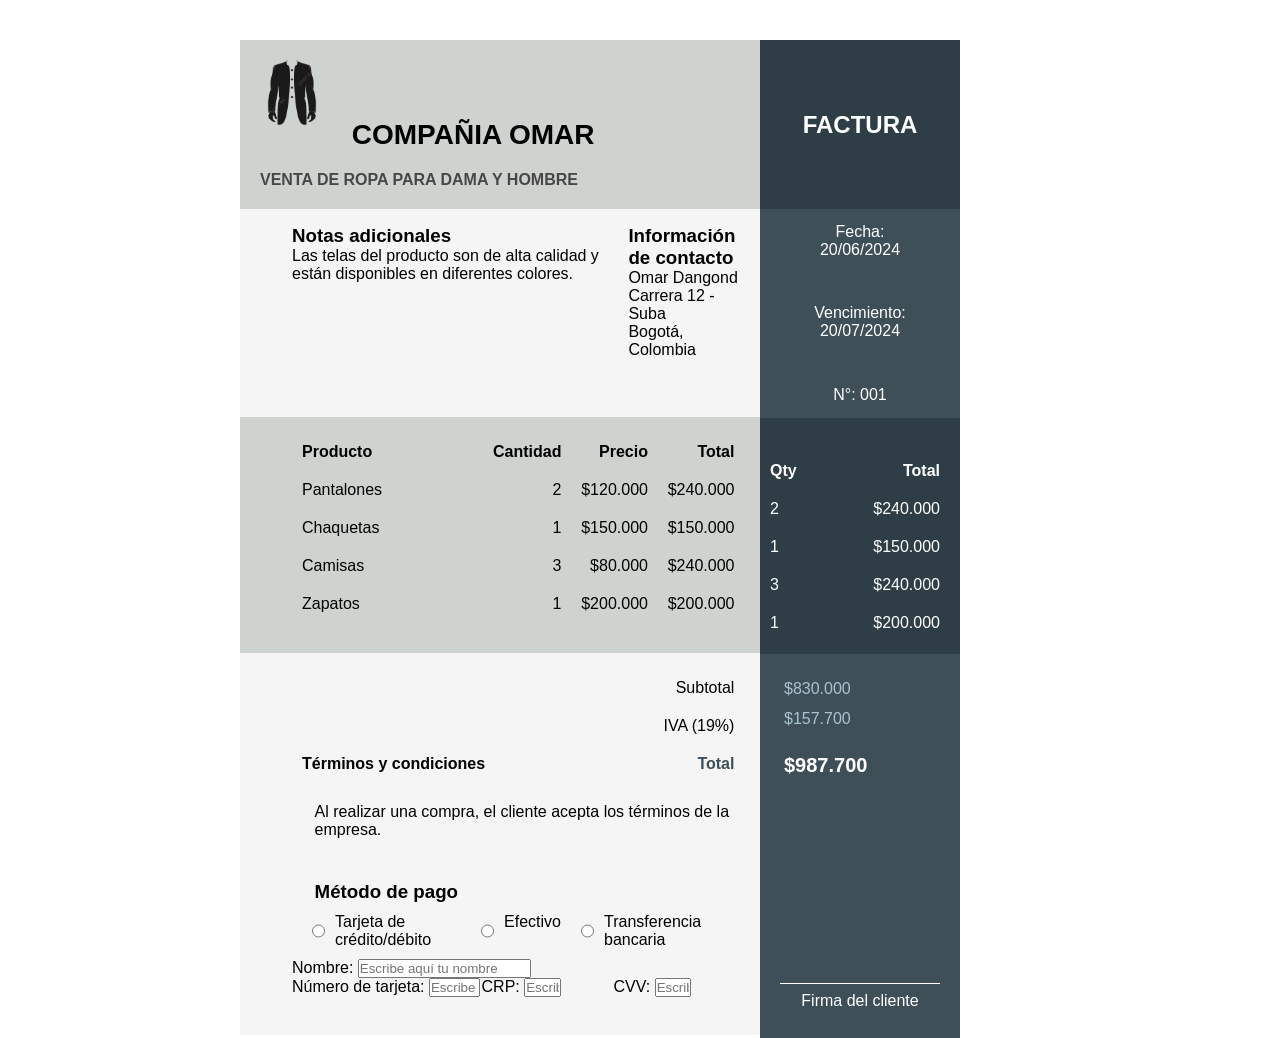
==== factura/index.html @ 70b9a278 "Initial commit" ====
<!DOCTYPE html>
<html lang="es">

<head>
    <!-- Configuración básica del documento -->
    <meta charset="UTF-8">
    <meta name="viewport" content="width=device-width, initial-scale=1.0">
    <title>Factura</title>

    <!-- Enlace al archivo CSS -->
    <link rel="stylesheet" href="estilos.css">
</head>

<body>

    <!-- Contenedor principal de la factura -->
    <div class="contenedor">

        <!-- LADO IZQUIERDO -->
        <div class="izquierda-box">

            <!-- ENCABEZADO DE LA EMPRESA -->
            <div class="encabezado">
                <!-- Título con logo -->
                <h1 class="titulo">
                    <img
                        src="imagen/pngtree-suit-clothing-store-logo-design-inspiration-png-image_3644596-Photoroom.png">
                    COMPAÑIA OMAR
                </h1>

                <!-- Subtítulo -->
                <h3 class="subtitulo">VENTA DE ROPA PARA DAMA Y HOMBRE</h3>
            </div>

            <!-- SECCIÓN MEDIA (NOTAS + CONTACTO) -->
            <div class="mitad">

                <!-- Notas -->
                <div>
                    <h3>Notas adicionales</h3>
                    <p>Las telas del producto son de alta calidad y están disponibles en diferentes colores.</p>
                </div>

                <!-- Información de contacto -->
                <div>
                    <h3>Información de contacto</h3>
                    <p>Omar Dangond</p>
                    <p>Carrera 12 - Suba</p>
                    <p>Bogotá, Colombia</p>
                </div>
            </div>

            <!-- TABLA DE PRODUCTOS -->
            <div class="tabla-productos">

                <!-- Encabezado de tabla -->
                <div class="header-row">
                    <div class="celda1">Producto</div>
                    <div class="celda2">Cantidad</div>
                    <div class="celda3">Precio</div>
                    <div class="celda4">Total</div>
                </div>

                <!-- Filas de productos -->
                <div class="fila-producto">
                    <div class="celda1">Pantalones</div>
                    <div class="celda2">2</div>
                    <div class="celda3">$120.000</div>
                    <div class="celda4">$240.000</div>
                </div>

                <div class="fila-producto">
                    <div class="celda1">Chaquetas</div>
                    <div class="celda2">1</div>
                    <div class="celda3">$150.000</div>
                    <div class="celda4">$150.000</div>
                </div>

                <div class="fila-producto">
                    <div class="celda1">Camisas</div>
                    <div class="celda2">3</div>
                    <div class="celda3">$80.000</div>
                    <div class="celda4">$240.000</div>
                </div>

                <div class="fila-producto">
                    <div class="celda1">Zapatos</div>
                    <div class="celda2">1</div>
                    <div class="celda3">$200.000</div>
                    <div class="celda4">$200.000</div>
                </div>

            </div>
            <!-- SEPARADOR DE PRODUCTOS Y TOTALES -->
            <div class="parte-final">
                <div class="tabla-totales">
                    <div class="fila-producto">
                        <div class="celda4">
                            <p>Subtotal</p>
                        </div>
                    </div>
                        <div class="fila-producto">
                        <div class="celda4">
                            <p>IVA (19%)</p>
                        </div>
                    </div>
                </div>
            <div class="separador">

                <div class="fila-producto">
                    <div class="celda1">
                        <p>Términos y condiciones</p>
                    </div>
                </div>
                <div class="fila-producto">
                    <div class="celda4">
                        <p class="gris">Total</p>
                    </div>
                </div>
            </div>
            <!-- PIE MEDIO (TÉRMINOS Y PAGO) -->
            <div class="piemedio">
            <p>Al realizar una compra, el cliente acepta los términos de la empresa.</p>
            <br>
            <h3>Método de pago</h3>
            </div>
            <div class="pagos-boton">
                <input type="radio" id="tarjeta" name="pago" value="tarjeta">
                <label for="tarjeta">Tarjeta de crédito/débito</label><br>
                <input type="radio" id="efectivo" name="pago" value="efectivo">
                <label for="efectivo">Efectivo</label><br>
                <input type="radio" id="transferencia" name="pago" value="transferencia">
                <label for="transferencia">Transferencia bancaria</label>
            </div>    
            <div class="nombre-cliente">
                <form>
                <label for="nombre">Nombre:</label>
                <input type="text" id="nombre" name="usuario_nombre" placeholder="Escribe aquí tu nombre">
                </form>
            </div>   
            <div class="nombre-card">
                    <form>
                    <label for="card">Número de tarjeta:</label>
                <input type="text" id="card" name="usuario_card" placeholder="Escribe aquí tu número de tarjeta">
                </form>
                <form>
                <label for="fecha">CRP:</label>
                <input type="text" id="fecha" name="usuario_fecha" placeholder="Escribe aquí la fecha de vencimiento">
                </form>
                <form>
                <label for="cvv">CVV:</label>
                <input type="text" id="cvv" name="usuario_cvv" placeholder="Escribe aquí el CVV">
                </form>
            </div>
        </div>
    </div>
    <!-- LADO DERECHO -->
    <div class="derecha-box">

        <!-- Título de la factura -->
        <h2 class="titulo-factura">FACTURA</h2>

        <!-- Fechas -->
        <div class="fechas">

            <p>Fecha: <br>20/06/2024</p>
            <br>
            <p>Vencimiento: <br>20/07/2024</p>
            <br>
            <p>N°: 001</p>
        </div>

        <!-- RESUMEN DE PRODUCTOS -->
        <div class="resumen-productos">

            <!-- Encabezado -->
            <div class="header-row">
                <span>Qty</span>
                <span>Total</span>
            </div>

            <!-- Items -->
            <div class="fila-producto">
                <div class="celda1">2</div>
                <div class="celda2">$240.000</div>
            </div>

            <div class="fila-producto">
                <div class="celda1">1</div>
                <div class="celda2">$150.000</div>
            </div>

            <div class="fila-producto">
                <div class="celda1">3</div>
                <div class="celda2">$240.000</div>
            </div>

            <div class="fila-producto">
                <div class="celda1">1</div>
                <div class="celda2">$200.000</div>
            </div>

        </div>

        <!-- TOTALES -->
        <div class="totales">

            <div class="totales-header">
                <p class="celda1">$830.000</p>
            </div>

            <div class="totales-header">
                <p class="celda1">$157.700</p>
            </div>

            <!-- Total final -->
            <div class="total-final">
                <p div="celda1">$987.700</p>
            </div>

        </div>

        <!-- Firma -->
        <div class="firma">
            <p class="raya"></p>
            <p>Firma del cliente</p>
        </div>

    </div>

    </div>

</body>

</html>
---- factura/estilos.css ----
*{
    margin: 0;
    padding: 0;
    font-family: Arial, Helvetica, sans-serif;
}

/* Contenedor principal de toda la factura */
.contenedor{
    max-height: 200px;
    width: 800px; /* ancho fijo */
    margin: 40px auto; /* centrado horizontal */
    display: flex; /* permite dividir en columnas */
}

/* Parte izquierda (contenido principal) */
.izquierda-box{
    width: 65%; /* ocupa el 60% */
    background: #f5f5f5; /* fondo claro */
    height:100%;
}

/* Parte derecha (resumen o totales) */
.derecha-box{
    width: 25%; /* ocupa el 40% */
    background: #2f3e46; /* fondo oscuro */
    color: white; /* texto blanco */
    height:100%;
}

/* Encabezado de la factura */
.encabezado{
    background-color: #50634f3a;
    display: flex;
    flex-direction: column; /* elementos en columna */
    justify-content: space-evenly; /* distribución vertical */
}

/* Título principal */
.titulo{
    font-size: 28px;
}

/* Subtítulo o información secundaria */
.subtitulo{
    font-size: 16px;
    padding: 20px 20px;
    color: #474747;
}

/* Sección de datos dividida en dos columnas */
.mitad{
    display: flex;
    justify-content: space-between;
    gap: 20px; /* espacio entre columnas */
    height: 177px;
    margin: 3% 3% 3% 10%;
}

.parte-final{
        margin: 3% 3% 3% 10%;
}

/* Contenedor de la tabla de productos */
.tabla-productos{
    height: 205px;
    padding: 3% 3% 3% 10%;
    background-color: #50634f3a;
}

/* Filas de encabezado y productos */
.header-row, .fila-producto{
    display: flex;
    justify-content: space-between;
    padding: 10px;
}

/* Encabezado en negrita */
.header-row{
    font-weight: bold;
}

/* Columnas de la tabla */
.celda1{ flex: 2; } /* más ancho */
.celda2, .celda3, .celda4{
    flex: 1;
    text-align: right; /* alineado a la derecha */
}

.tabla-totales{
    display:flex;
    flex-direction: column;
}

/*separador entre tabla y totales*/
.separador{
    font-weight: bold;
    display:flex;
    flex-direction: row;
    margin: 0%;
    justify-content: space-between;
}


.gris{
    color: #3f4f58;
    font-weight: bold;
}

/* Sección intermedia inferior */
.piemedio{
    margin-top: 20px;
    display: flex;
    flex-direction: column;
    justify-content: space-between;
    height: 100px;
    padding: 0% 0% 0% 5%;
}

.pagos-boton{
    display: flex;
    flex-direction: row;
    gap: 10px;
    padding: 10px 20px;
}



.boton-pago{
    display: flex;
    align-items: center;
    gap: 10px;
    padding: 10px 20px;
    cursor: pointer;
    background: #f0f0f0;
    border: 1px solid #ccc;
    border-radius: 5px;
    font-size: 16px;
}
.boton-pago-circular{
    width: 15px;
    height: 15px;
    border: 2px solid black;
    border-radius: 50%;
    display: inline-block;
    transition: background 0.3s;
  }

.nombre-card{
    display:flex;
    flex-direction: row;
    flex: 75% 12.5% 12.5%;
    padding: 0% 0% 5% 0%;
}

.nombre-card input{
    width: 25%;
}

/* Título de la factura (lado derecho) */
.titulo-factura{
    display: flex;
    align-items: center;
    background-color: #2f3e46;
    flex-direction: column;
    justify-content: space-evenly;
    height: 169px;
}

/* Sección de fechas */
.fechas{
    height: 209px;
    display: flex;
    flex-direction: column;
    justify-content: space-evenly;
    background-color: #3f4f58;
    align-items: center;
    text-align: center;
}
.resumen-productos{
    height: 202px;
    padding: 17% 5% 0% 0%;
}




/* Contenedor de totales */
.totales{
    display: flex;
    height: 80%;
    flex-direction: column;
    background-color: #3f4f58;
    justify-content: space-between;
    padding: 10% 12% 13% 12%;
}

.totales-header{
    color:  #a8c3d1;;
}

.totales p{
    padding: 4% 0%;
}
/* Total final destacado */
.total-final{
    font-weight: bold;
    background-color: #3f4f58;
    font-size: 20px;
    display: flex;
    justify-content: space-between;
    padding: 9% 0%;
}




.firma{
    background-color: #3f4f58;
    padding: 80% 0% 10% 0%;
    text-align: center;
}
.firma p{
    color:white;
    padding: 0% 0% 4% 0%;
}

.raya{
    border-top: 0.5px solid white;
    width: 80%;
    margin: 0% 10% 0% 10%;
}
img{
    height: 10%;
    width: 20%;
}



@media (max-width: 768px){

    .contenedor{
        transform: scale(0.6);
        transform-origin: top left;
    }

}
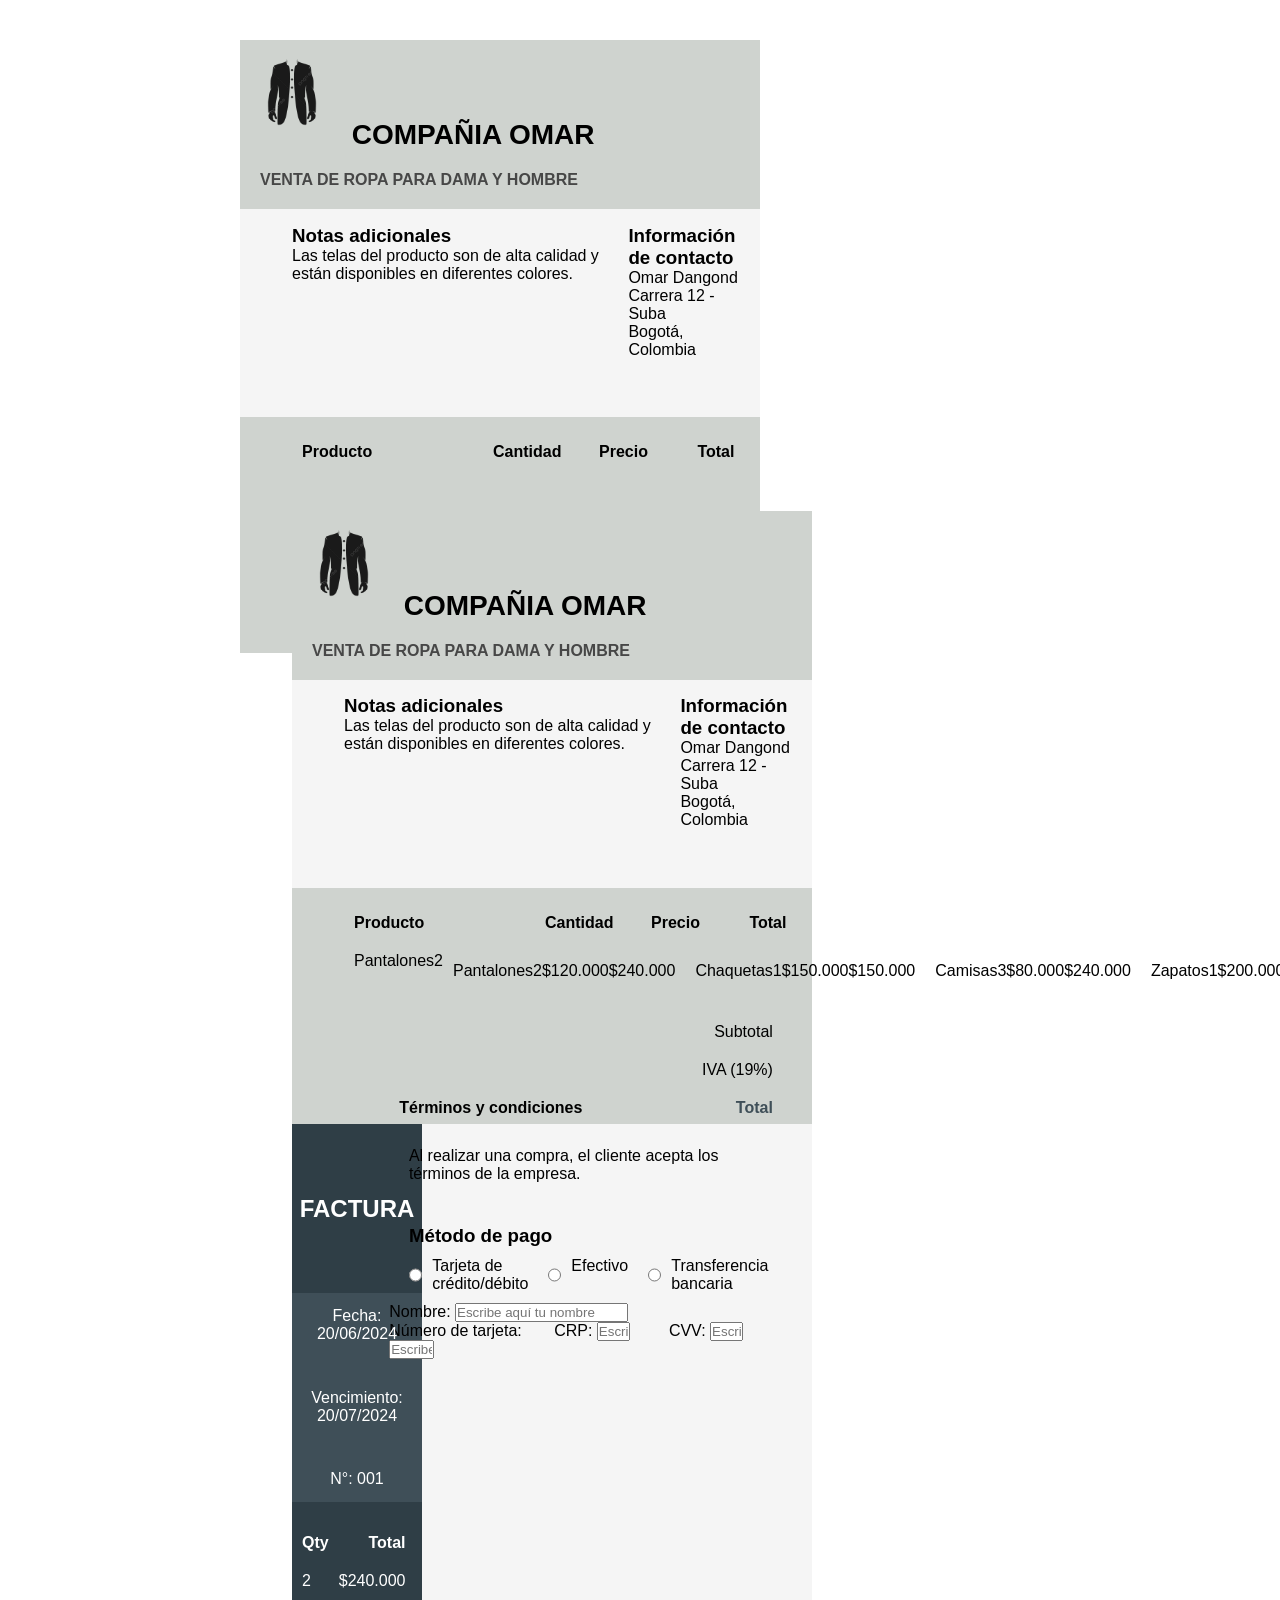
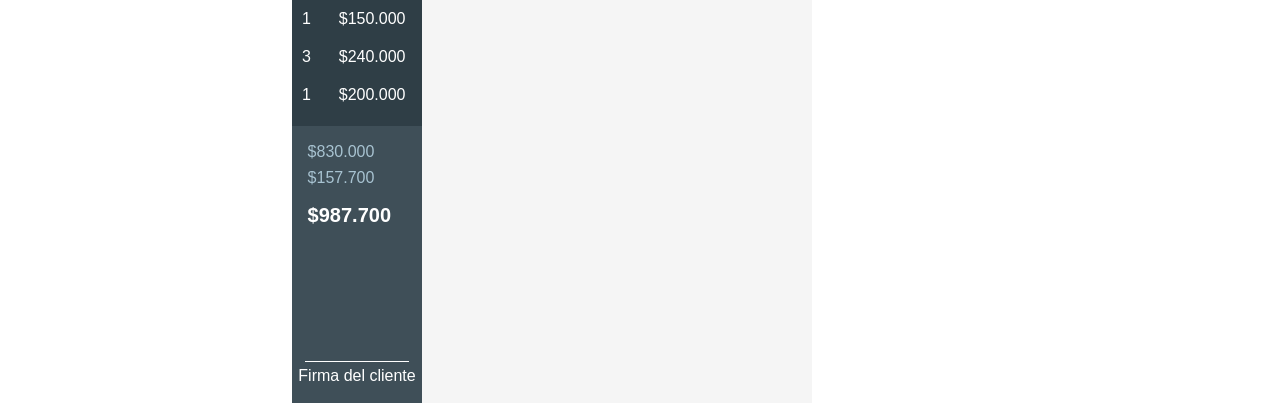
==== commit 97a9c9ed: "aporte: agregado archivo index.html" ====
--- a/factura/index.html
+++ b/factura/index.html
@@ -61,6 +61,73 @@
                     <div class="celda4">Total</div>
                 </div>
 
+<!DOCTYPE html>
+<html lang="es">
+
+<head>
+    <!-- Configuración básica del documento -->
+    <meta charset="UTF-8">
+    <meta name="viewport" content="width=device-width, initial-scale=1.0">
+    <title>Factura</title>
+
+    <!-- Enlace al archivo CSS -->
+    <link rel="stylesheet" href="estilos.css">
+</head>
+
+<body>
+
+    <!-- Contenedor principal de la factura -->
+    <div class="contenedor">
+
+        <!-- LADO IZQUIERDO -->
+        <div class="izquierda-box">
+
+            <!-- ENCABEZADO DE LA EMPRESA -->
+            <div class="encabezado">
+                <!-- Título con logo -->
+                <h1 class="titulo">
+                    <img
+                        src="imagen/pngtree-suit-clothing-store-logo-design-inspiration-png-image_3644596-Photoroom.png">
+                    COMPAÑIA OMAR
+                </h1>
+
+                <!-- Subtítulo -->
+                <h3 class="subtitulo">VENTA DE ROPA PARA DAMA Y HOMBRE</h3>
+            </div>
+
+            <!-- SECCIÓN MEDIA (NOTAS + CONTACTO) -->
+            <div class="mitad">
+
+                <!-- Notas -->
+                <div>
+                    <h3>Notas adicionales</h3>
+                    <p>Las telas del producto son de alta calidad y están disponibles en diferentes colores.</p>
+                </div>
+
+                <!-- Información de contacto -->
+                <div>
+                    <h3>Información de contacto</h3>
+                    <p>Omar Dangond</p>
+                    <p>Carrera 12 - Suba</p>
+                    <p>Bogotá, Colombia</p>
+                </div>
+            </div>
+
+            <!-- TABLA DE PRODUCTOS -->
+            <div class="tabla-productos">
+
+                <!-- Encabezado de tabla -->
+                <div class="header-row">
+                    <div class="celda1">Producto</div>
+                    <div class="celda2">Cantidad</div>
+                    <div class="celda3">Precio</div>
+                    <div class="celda4">Total</div>
+                </div>
+
+                <!-- Filas de productos -->
+                <div class="fila-producto">
+                    <div class="celda1">Pantalones</div>
+                    <div class="celda2">2</div>
                 <!-- Filas de productos -->
                 <div class="fila-producto">
                     <div class="celda1">Pantalones</div>
